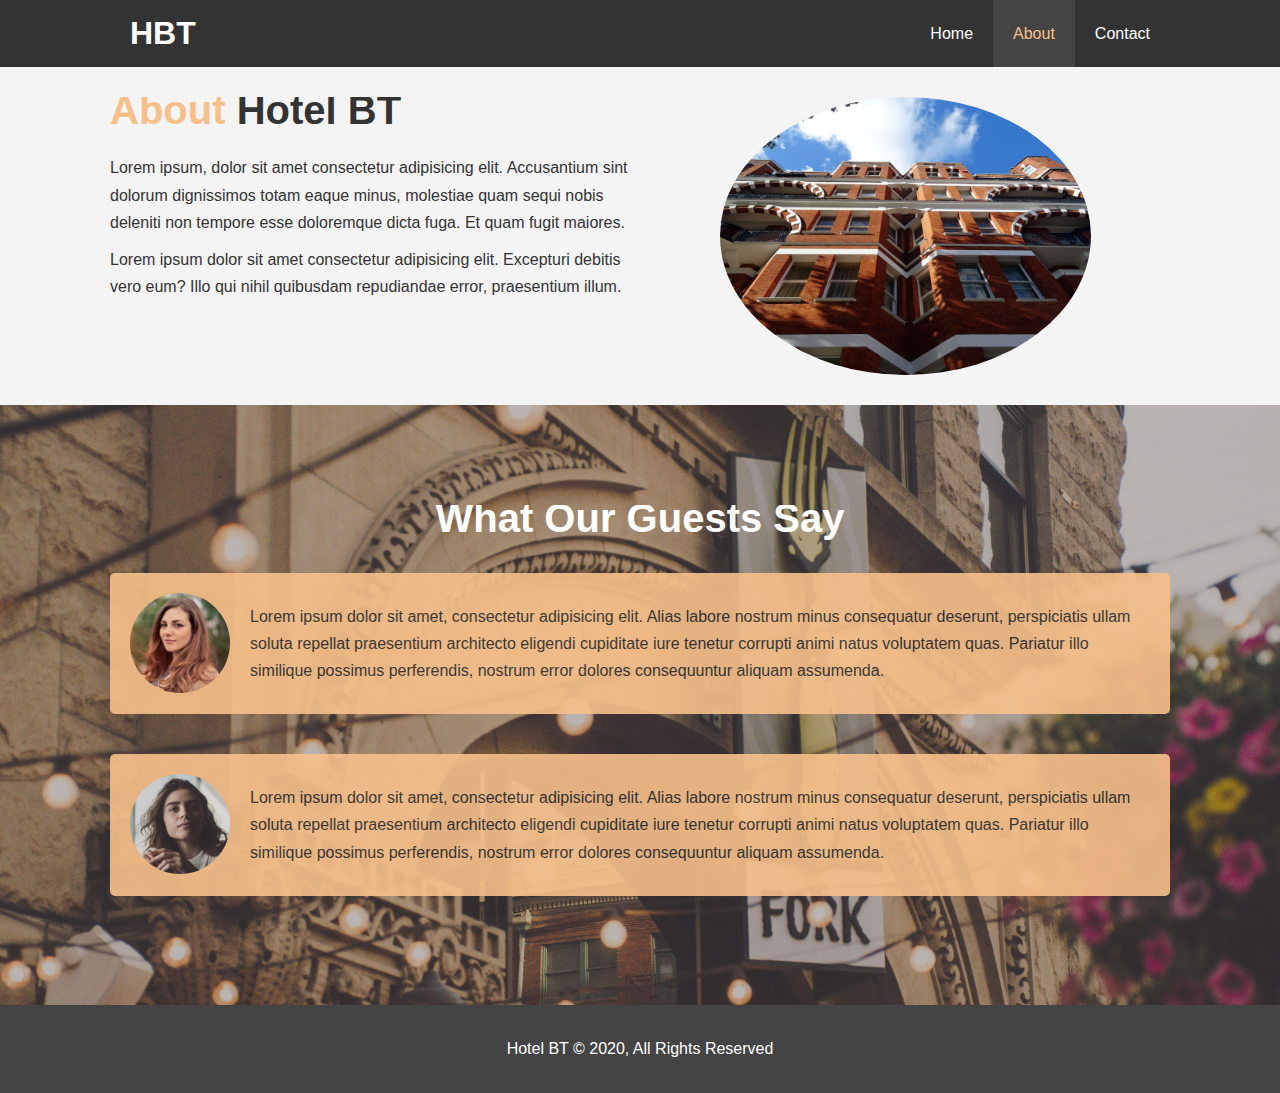
==== about.html @ 27b8e872 "Changed Paths" ====
<!DOCTYPE html>
<html lang="en">
<head>
    <meta charset="UTF-8">
    <meta name="viewport" content="width=device-width, initial-scale=1.0">
    <meta name="description" content="Welcome to the most extraordinary hotel in Boston Massachussets">
    <meta name="keywords" content="hotel, boston hotel, new england hotel">
    <link rel="stylesheet" href="../css/style.css">
    <title>Hotel BT | About</title>
</head>
<body>
    <header>
        <nav id="navbar">
            <div class="container">
                <h1 class="logo"><a href="index.html">HBT</a></h1>
                <ul>
                    <li><a href="index.html">Home</a></li>
                    <li><a href="about.html" class="current">About</a></li>
                    <li><a href="contact.html">Contact</a></li>
                </ul>
            </div>
        </nav>
    </header>

    <section id="about-info" class="bg-light py-3">
        <div class="container">
            <div class="info-left">
                <h1 class="l-heading"><span class="text-primary">About</span> Hotel BT</h1>
                <p>Lorem ipsum, dolor sit amet consectetur adipisicing elit. Accusantium sint dolorum dignissimos totam eaque minus, molestiae quam sequi nobis deleniti non tempore esse doloremque dicta fuga. Et quam fugit maiores.</p>
                <p>Lorem ipsum dolor sit amet consectetur adipisicing elit. Excepturi debitis vero eum? Illo qui nihil quibusdam repudiandae error, praesentium illum.</p>
            </div>
            <div class="info-right">
                <img src="../img/photo-2.jpg" alt="hotel">
            </div>
        </div>
    </section>

    <div class="clr"></div>

    <section id="testimonials" class="py-3">
        <div class="container">
            <h2 class="l-heading">What Our Guests Say</h2>
            <div class="testimonial bg-primary">
                <img src="../img/person-1.jpg" alt="Samantha">
                <p>Lorem ipsum dolor sit amet, consectetur adipisicing elit. Alias labore nostrum minus consequatur deserunt, perspiciatis ullam soluta repellat praesentium architecto eligendi cupiditate iure tenetur corrupti animi natus voluptatem quas. Pariatur illo similique possimus perferendis, nostrum error dolores consequuntur aliquam assumenda.</p>
            </div>
            <div class="testimonial bg-primary">
                <img src="../img/person-2.jpg" alt="Jen">
                <p>Lorem ipsum dolor sit amet, consectetur adipisicing elit. Alias labore nostrum minus consequatur deserunt, perspiciatis ullam soluta repellat praesentium architecto eligendi cupiditate iure tenetur corrupti animi natus voluptatem quas. Pariatur illo similique possimus perferendis, nostrum error dolores consequuntur aliquam assumenda.</p>
            </div>
        </div>
    </section>

    <footer id="main-footer">
        <p>Hotel BT &copy; 2020, All Rights Reserved</p>
    </footer>

</body>
</html>
---- css/style.css ----
/* Reset */
*{
    margin: 0;
    padding: 0;
    box-sizing: border-box;
}

/* Main Styling */
html, body{
    font-family: 'Segoe UI', Tahoma, Geneva, Verdana, sans-serif;
    line-height: 1.7em;
}

a{
    color: #333;
    text-decoration: none;
}

h1, h2, h3{
    padding-bottom: 20px;
}

p{
    margin: 10px 0;
}

/* Utility Classes */
.container{
    margin: auto;
    max-width: 1100px;
    overflow: auto;
    padding: 0 20px;
}

.text-primary{
    color: #f7c08a;
}

.lead{
    font-size: 20px;
}

.btn{
    display: inline-block;
    font-size: 18px;
    color: #fff;
    background-color: #333;
    padding: 13px 20px;
    border: none;
    cursor: pointer;
}

.btn:hover{
    background-color: #f7c08a;
    color: #333;
}

.btn-light{
    background-color: #f4f4f4;
    color: #333;
}

.bg-dark{
    background-color: #333;
    color: #fff;
}

.bg-light{
    background-color: #f4f4f4;
    color: #333;
}

.bg-primary{
    background-color: #f7c08a;
    color: #333;
}

.clr{
    clear: both;
}

.l-heading{
    font-size: 40px;
}

/* Padding */
.py-1 {padding: 10px 0;}
.py-2 {padding: 20px 0;}
.py-3 {padding: 30px 0;}


/* Navbar */
#navbar{
    background-color: #333;
    overflow: auto;
}

#navbar a{
    color: #fff;
}

#navbar h1{
    float: left;
    padding: 20px;
}

#navbar ul{
    float: right;
    list-style: none;
}

#navbar ul li{
    float: left;
}

#navbar ul li a{
    display: block;
    padding: 20px;
    text-align: center;
}

#navbar ul li a:hover, #navbar ul li a.current{
    background-color: #444;
    color: #f7c08a;
}

/* Showcase */
#showcase{
    background: url("../img/showcase.jpg") no-repeat center/cover;
    height: 600px;
}

#showcase .showcase-content{
    color: #fff;
    text-align: center;
    padding-top: 170px;
}

#showcase .showcase-content h1{
    font-size: 60px;
    line-height: 1.2em;
}

#showcase .showcase-content p{
    padding-bottom: 20px;
    line-height: 1.7em;
}

/* Home Info */
#home-info{
    height: 400px;
}

#home-info .info-img{
    float: left;
    width: 50%;
    background: url("../img/photo-1.jpg") no-repeat;
    min-height: 100%;
}

#home-info .info-content{
    float: right;
    width: 50%;
    height: 100%;
    text-align: center;
    padding: 50px 30px;
    overflow: hidden;
}

#home-info .info-content p{
    padding-bottom: 30px;
}

/* Features */
.box{
    float: left;
    width: 33.3%;
    padding: 50px;
    text-align: center;
}

.box i{
    margin-bottom: 10px;
}

/* About Info */
#about-info .info-right{
    float: right;
    width: 50%;
    min-height: 100%;
}

#about-info .info-right img{
    display: block;
    margin: auto;
    width: 70%;
    border-radius: 50%;
}

#about-info .info-left{
    float: left;
    width: 50%;
    min-height: 100%;
}

/* Testimonials */
#testimonials{
    height: 600px;
    background: url("../img/test-bg.jpg") no-repeat center/cover;
    padding-top: 100px;
}

#testimonials h2{
    color: #fff;
    text-align: center;
    padding-bottom: 40px;
}

#testimonials .testimonial {
    padding: 20px;
    margin-bottom: 40px;
    border-radius: 5px;
    opacity: 0.9;
}

#testimonials .testimonial img{
    width: 100px;
    float: left;
    margin-right: 20px;
    border-radius: 50%;
}

/* Contact Form */
#contact-form .form-group{
    margin-bottom: 20px;
}

#contact-form label{
    display: block;
    margin-bottom: 5px;
}

#contact-form input, #contact-form textarea{
    width: 100%;
    padding: 10px;
    border: 1px #ddd solid;
}

#contact-form textarea{
    height: 200px;
}

#contact-form input:focus, #contact-form textarea:focus{
    outline: none;
    border-color: #f7c08a;
}

/* Footer */
#main-footer{
    text-align: center;
    background-color: #444;
    color: #fff;
    padding: 20px;
}
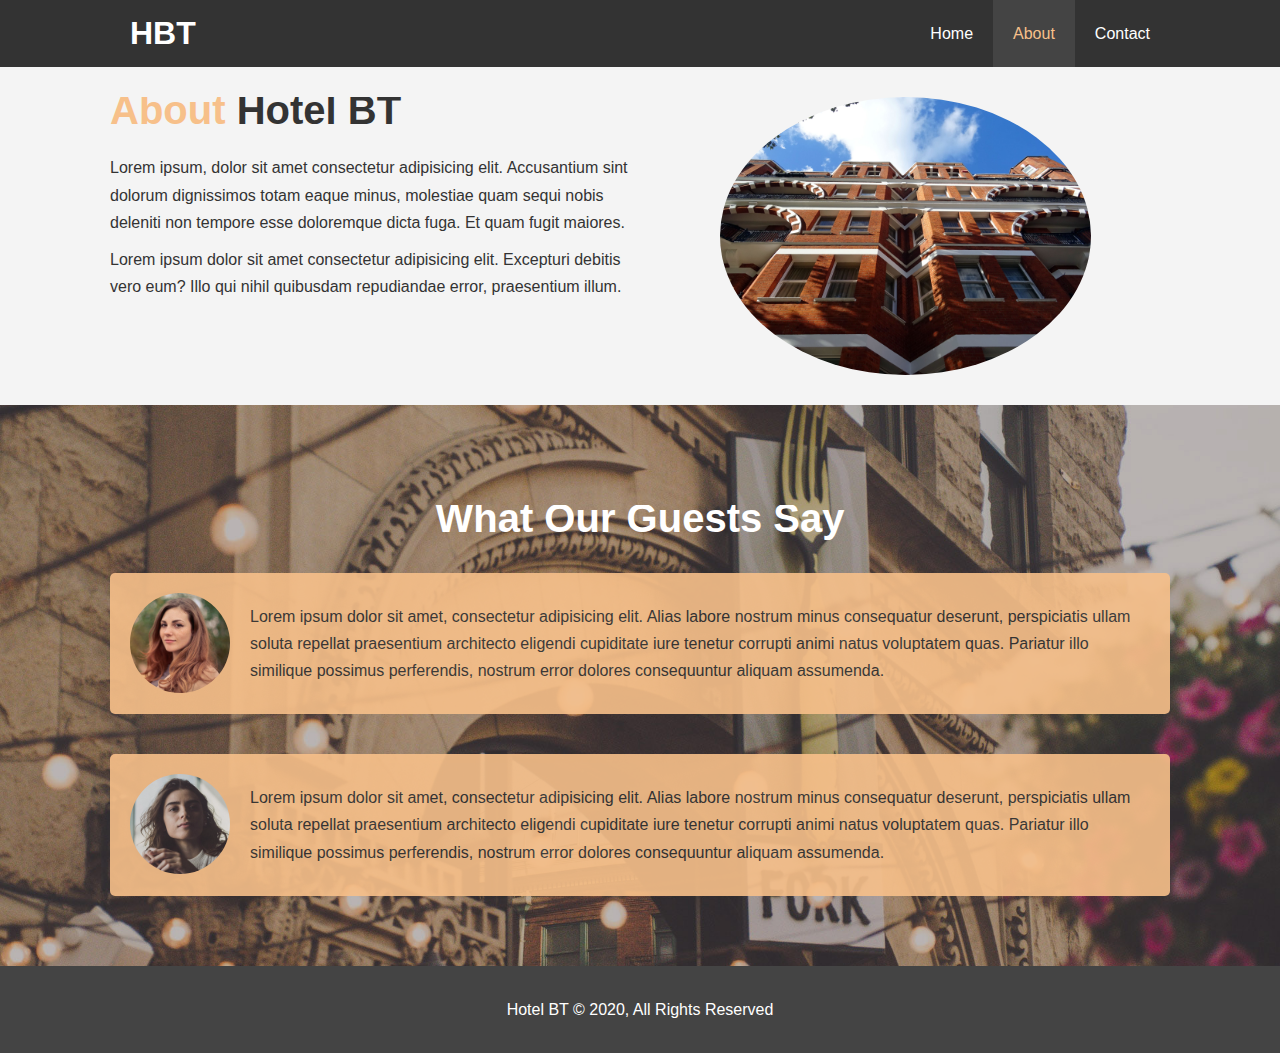
==== commit 148cb01d: "Added Responsive" ====
--- a/about.html
+++ b/about.html
@@ -6,6 +6,7 @@
     <meta name="description" content="Welcome to the most extraordinary hotel in Boston Massachussets">
     <meta name="keywords" content="hotel, boston hotel, new england hotel">
     <link rel="stylesheet" href="../css/style.css">
+    <link rel="stylesheet" media="screen and (max-width:768px)" href="../css/mobile.css">
     <title>Hotel BT | About</title>
 </head>
 <body>
--- a/css/style.css
+++ b/css/style.css
@@ -81,6 +81,7 @@
 
 .l-heading{
     font-size: 40px;
+    line-height: 1,2;
 }
 
 /* Padding */
@@ -148,7 +149,7 @@
 
 /* Home Info */
 #home-info{
-    height: 400px;
+    height: 450px;
 }
 
 #home-info .info-img{
@@ -205,7 +206,7 @@
 
 /* Testimonials */
 #testimonials{
-    height: 600px;
+    height: 100%;
     background: url("../img/test-bg.jpg") no-repeat center/cover;
     padding-top: 100px;
 }
--- a/css/mobile.css
+++ b/css/mobile.css
@@ -0,0 +1,58 @@
+#navbar h1{
+    float: none;
+    text-align: center;
+}
+
+#navbar ul, #navbar ul li{
+    float: none;
+}
+
+#navbar ul li a{
+    padding: 5px;
+    border-bottom: #444 dotted 1px;
+}
+
+/* Home Info */
+#home-info{
+    height: 550px;
+}
+
+#home-info .info-img{
+    display: none;
+}
+
+#home-info .info-content{
+    float: none;
+    width: 100%;
+}
+
+.box{
+    float: none;
+    width: 100%;
+}
+
+#about-info .info-right, #about-info .info-left{
+    float: none;
+    width: 100%;
+}
+
+#about-info .info-right {
+    margin-top: 30px;
+}
+
+.l-heading{
+    text-align: center;
+}
+
+#contact-info{
+    border-bottom: #444 dotted 1px;
+}
+
+#showcase{
+    height: 100%;
+}
+
+#showcase .showcase-content{
+    padding-top: 70px;
+    padding-bottom: 30px;
+}
